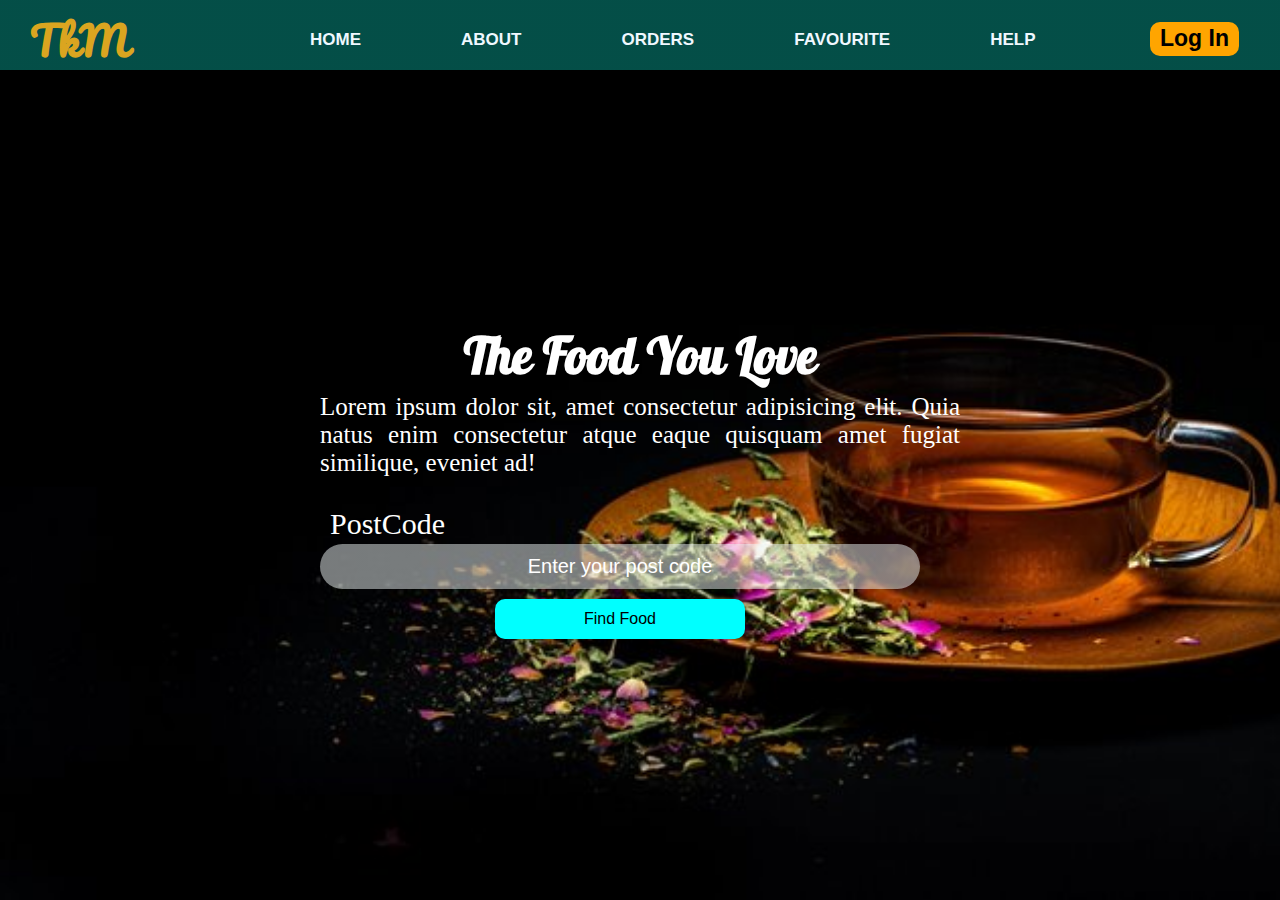
==== index.html @ 59e9eca6 "First ForntEnd Project" ====
<!DOCTYPE html>
<html lang="en">
<head>
    <meta charset="UTF-8">
    <meta http-equiv="X-UA-Compatible" content="IE=edge">
    <meta name="viewport" content="width=device-width, initial-scale=1.0">
    <title>My Second Page</title>
    <link rel="stylesheet" href="style.css" type="text/css">
</head>
<body>
    <section class="main">
        <div class="nevbar">
            <div class="icon">
                <h2 class="logo">TkM</h2>
            </div>
            <div class="menu">
                <ul>
                    <li><a href="#">HOME</a></li>
                    <li><a href="#">ABOUT</a></li>
                    <li><a href="#">ORDERS</a></li>
                    <li><a href="#">FAVOURITE</a></li>
                    <li><a href="#">HELP</a></li>
                </ul>
            </div>
            <div class="log">
                <a href="login.html" target="_blank">Log In</a>
            </div>
        </div>
        <div class="men">
            <h1>The Food You Love</h1>
            <p>Lorem ipsum dolor sit, amet consectetur adipisicing elit. Quia natus enim consectetur atque eaque quisquam amet fugiat similique, eveniet ad!</p>
            <form action="#">
                <div class="lb"><label for="inp">PostCode</label></div><br>
                <input type="text" name="" id="inp" placeholder="Enter your post code">
                <button class="btn" type="submit">
                    Find Food
                </button>
            </form>
        </div>
    </section>
</body>
</html>
---- style.css ----
*{
    margin: 0;
    padding: 0;
}
@font-face {
    font-family: tk;
    src: url(font/Pattaya-Regular.ttf);
}
@font-face {
    font-family: logo;
    src: url(font/Pacifico-Regular.ttf);
}
.main{
    background-image: url(image/bg.jpg);
    background-size: cover;
    background-repeat: no-repeat;
    height: 100vh;
    width: 100%;
    position: relative;

}
.main .nevbar{
    width: 100%;
    height: 70px;
    margin: auto;
    background: linear-gradient(to top, rgba(8, 156, 142, 0.5)50%,rgba(8, 156, 142,0.5)50%);
}
.icon{
    width: 200px;
    height: 50px;
    float: left;
    margin-top: 5px;
    margin-left: 30px;
}
.logo{
    font-size: 40px;
    color:goldenrod;
    font-family: logo;
}
.menu{
    width: 400px;
    height: 75px;
    float: left;

}
.menu ul{
    float: left;
    display: flex; /*need to watch*/
    justify-content: center;
    align-items: center;
    margin-left: -20px;
    
}
ul li{
    margin-top: 30px;
    list-style-type: none;
    margin-left: 100px;
    font-size: 17px;
}
li a{
    color: aliceblue;
    text-decoration: none;
    font-family: sans-serif;
    font-weight: bold;
    transition: 0.3s ease-in-out;
}
a:hover{
    color: darkgoldenrod;
}
.log{
    width: 100px;
    height: 40px;
    float: right;
    margin-top: 25px;
    margin-right: 30px; 
}
.log a{
    font-size: 23px;
    text-decoration: none;
    color: black;
    font-family: Arial, Helvetica, sans-serif;
    font-weight: bold;
    background-color: orange;
    padding-left: 10px;
    padding-bottom: 5px;
    padding-top: 3px;
    padding-right: 10px;
    border-radius: 10px;
    transition: .3s ease;
}
.log a:hover{
    background-color: white;
    color: orange;
}
.main .men{
    color: white;
    position: absolute;
    left: 50%;
    top: 50%;
    transform: translate(-50%, -40%);

   
}
.men h1{
    text-align: center;
    font-size: 50px;
    font-family: tk;
}
.men p{
    text-align: justify;
    font-size: 25px;
}
.men form #inp{
    height: 45px;
    width: 600px;
    border-radius: 60px;
    background: linear-gradient(to top, rgba(237, 244, 244, 0.5)50%,rgba(237,244,244,0.5)50%);
    font-size: 20px;
    color: rgb(75, 52, 3);
    border: none;
    text-align: center;
}
::placeholder{
    color: white;
    font-family: Arial;
}
#inp:focus{
    outline: none;
}
form .lb{
    font-size: 30px;
    padding-left: 10px;
    margin-bottom: -15px;
}
.men form{
    position: relative;
    margin-top: 30px;
}
form .btn{
    width: 250px;
    height: 40px;
    position: relative;
    left: 175px;
    margin-top: 10px;
    font-size: 16px;
    font-family: Arial;
    border-radius: 10px;
    cursor: pointer;
    background-color: aqua;
    border: none;
}
.btn:hover{
    background-color: coral;
    transition: .3s ease-in-out;
}
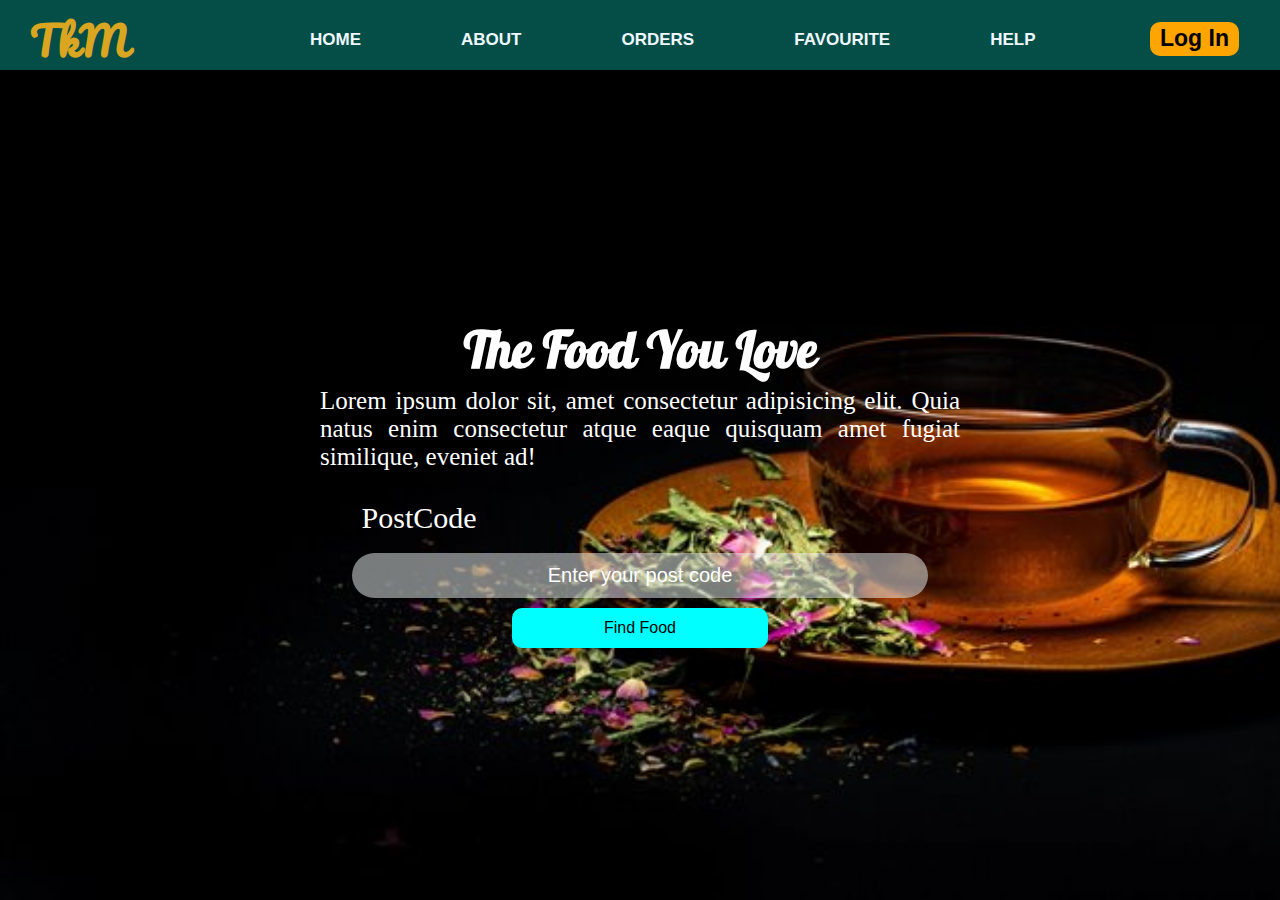
==== commit e945611d: "first_update" ====
--- a/index.html
+++ b/index.html
@@ -30,7 +30,7 @@
             <h1>The Food You Love</h1>
             <p>Lorem ipsum dolor sit, amet consectetur adipisicing elit. Quia natus enim consectetur atque eaque quisquam amet fugiat similique, eveniet ad!</p>
             <form action="#">
-                <div class="lb"><label for="inp">PostCode</label></div><br>
+                <label class="lb" for="inp">PostCode</label><br>
                 <input type="text" name="" id="inp" placeholder="Enter your post code">
                 <button class="btn" type="submit">
                     Find Food
--- a/style.css
+++ b/style.css
@@ -112,13 +112,17 @@
 }
 .men form #inp{
     height: 45px;
-    width: 600px;
+    width: 90%;
     border-radius: 60px;
     background: linear-gradient(to top, rgba(237, 244, 244, 0.5)50%,rgba(237,244,244,0.5)50%);
     font-size: 20px;
-    color: rgb(75, 52, 3);
+    color: rgb(223, 243, 175);
     border: none;
     text-align: center;
+    margin-left: auto;
+    margin-right: auto;
+    display: block;
+    outline: none;
 }
 ::placeholder{
     color: white;
@@ -129,18 +133,19 @@
 }
 form .lb{
     font-size: 30px;
-    padding-left: 10px;
-    margin-bottom: -15px;
+    width: 87%;
+    margin-left: auto;
+    margin-right: auto;
+    text-align: left;
+    display: block;
 }
 .men form{
     position: relative;
     margin-top: 30px;
 }
 form .btn{
-    width: 250px;
+    width: 40%;
     height: 40px;
-    position: relative;
-    left: 175px;
     margin-top: 10px;
     font-size: 16px;
     font-family: Arial;
@@ -148,6 +153,9 @@
     cursor: pointer;
     background-color: aqua;
     border: none;
+    margin-left: auto;
+    margin-right: auto;
+    display: block;
 }
 .btn:hover{
     background-color: coral;
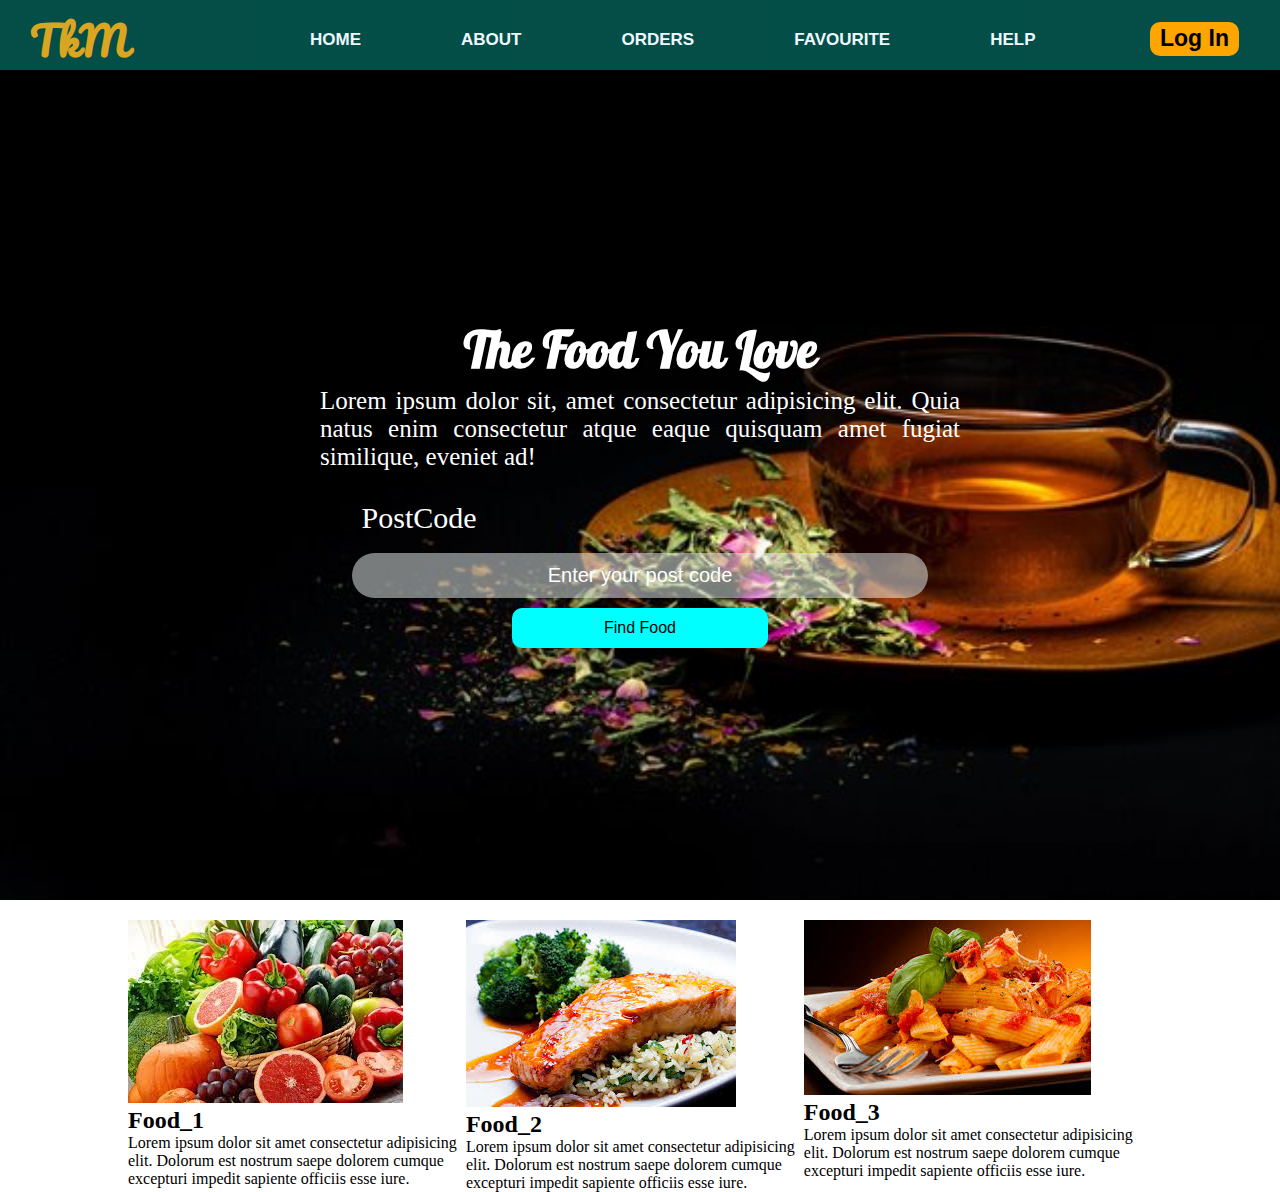
==== commit 5afd9b66: "Second_Update" ====
--- a/index.html
+++ b/index.html
@@ -38,5 +38,25 @@
             </form>
         </div>
     </section>
+    <section class="product">
+        <div class="prod">
+            <img class="imgutil" src="image/food1.jpg" alt="food_1">
+            <h2>Food_1</h2>
+            <p>Lorem ipsum dolor sit amet consectetur adipisicing elit. Dolorum est nostrum saepe dolorem cumque excepturi impedit sapiente officiis esse iure.</p>
+
+        </div>
+        <div class="prod">
+            <img class="imgutil" src="image/food2.jpg" alt="food_2">
+            <h2>Food_2</h2>
+            <p>Lorem ipsum dolor sit amet consectetur adipisicing elit. Dolorum est nostrum saepe dolorem cumque excepturi impedit sapiente officiis esse iure.</p>
+            
+        </div>
+        <div class="prod">
+            <img class="imgutil" src="image/food3.jpg" alt="food_3">
+            <h2>Food_3</h2>
+            <p>Lorem ipsum dolor sit amet consectetur adipisicing elit. Dolorum est nostrum saepe dolorem cumque excepturi impedit sapiente officiis esse iure.</p>
+            
+        </div>
+    </section>
 </body>
 </html>--- a/style.css
+++ b/style.css
@@ -160,4 +160,28 @@
 .btn:hover{
     background-color: coral;
     transition: .3s ease-in-out;
+}
+
+/* products */
+.imgutil{
+    max-width: 100%;
+}
+
+.product{
+    width: 80%;
+    margin-right: auto;
+    margin-left: auto;
+
+}
+.prod{
+    float: left;
+    width: 33%;
+    margin-top: 20px;
+
+}
+@media screen and (max-width = 700px) {
+    .prod{
+        width: 100%;
+        float: none;
+    }
 }